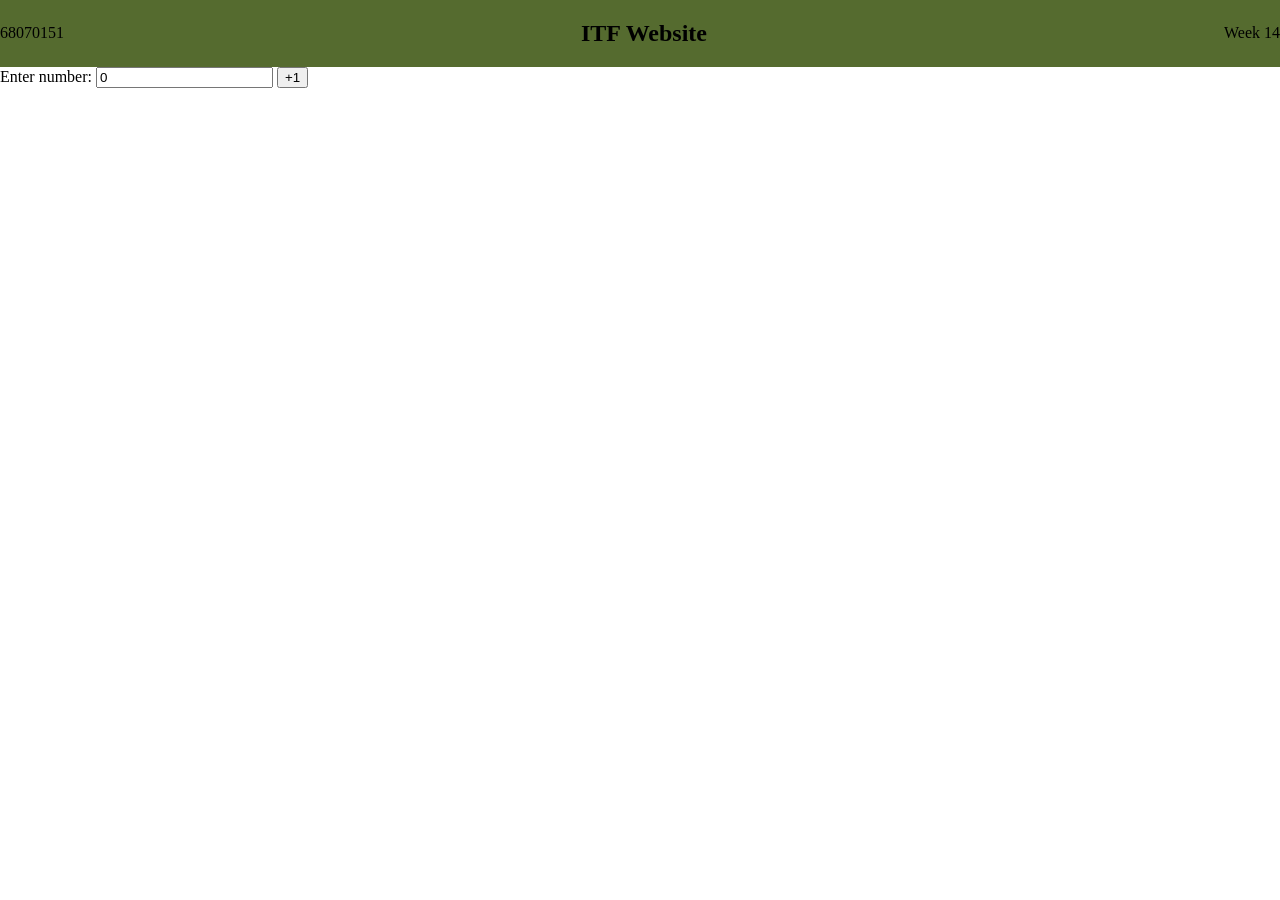
==== index.html @ 59c23ffa "good" ====
<!DOCTYPE html>
<html lang="en">
<head>
    <meta charset="UTF-8">
    <meta name="viewport" content="width=device-width, initial-scale=1.0">
    <title>Document</title>
    <link rel="stylesheet" href="styles.css">
</head>
<body>
    <nav>
        <p>68070151</p>
        <h2>ITF Website</h2>
        <p>Week 14</p>
    </nav>
    <div>
        Enter number: <input type="number" id="myinput" value="0">
        <button onclick="add()">+1</button>
    </div>
    <script src="script.js"></script>
</body>
</html>
---- styles.css ----
nav {
    background-color: darkolivegreen;
    display: flex;
    justify-content: space-between;
    align-items: center;
}

body {
    margin: 0;
}
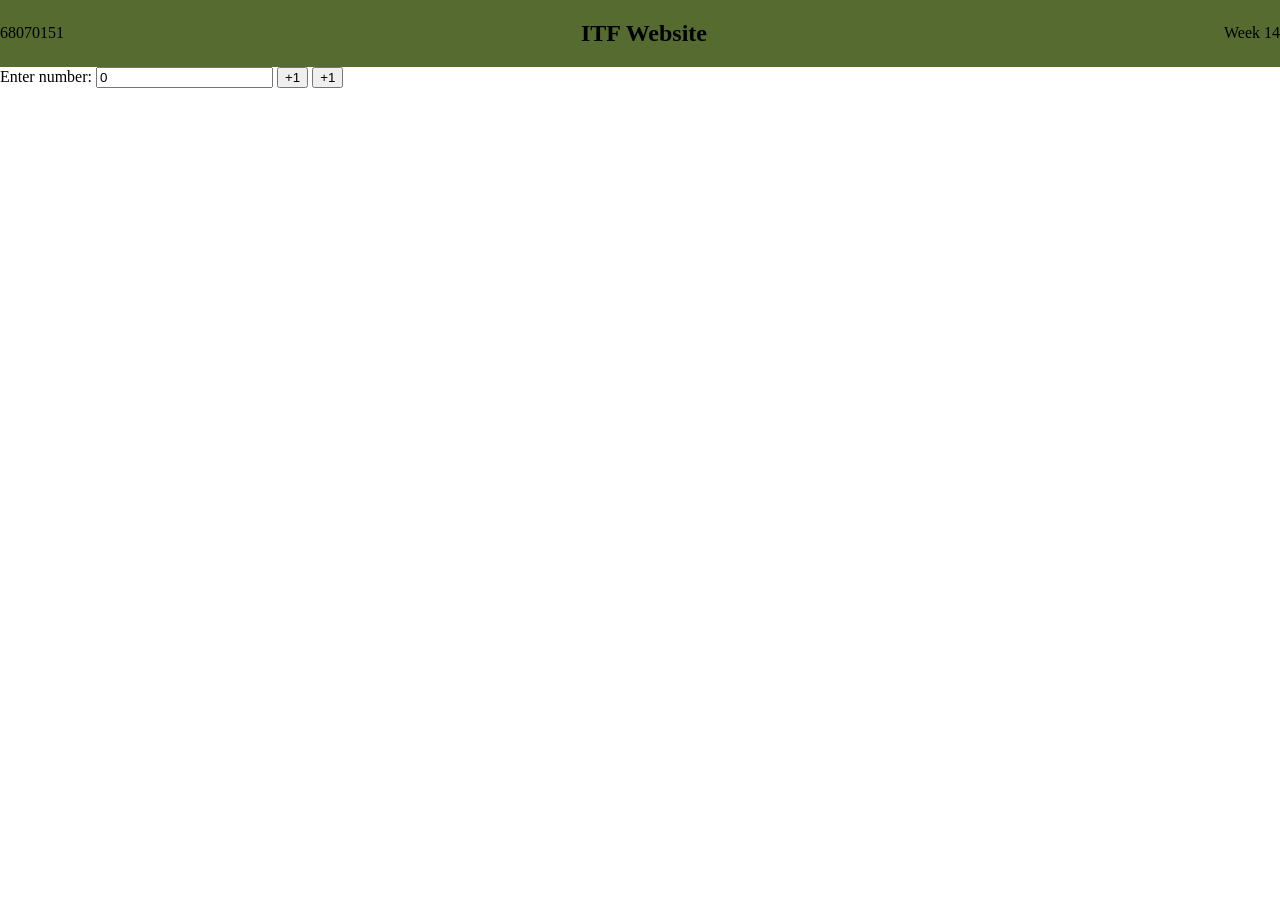
==== commit dc217704: "Update index.html" ====
--- a/index.html
+++ b/index.html
@@ -15,6 +15,7 @@
     <div>
         Enter number: <input type="number" id="myinput" value="0">
         <button onclick="add()">+1</button>
+        <button onclick="add()">+1</button>
     </div>
     <script src="script.js"></script>
 </body>
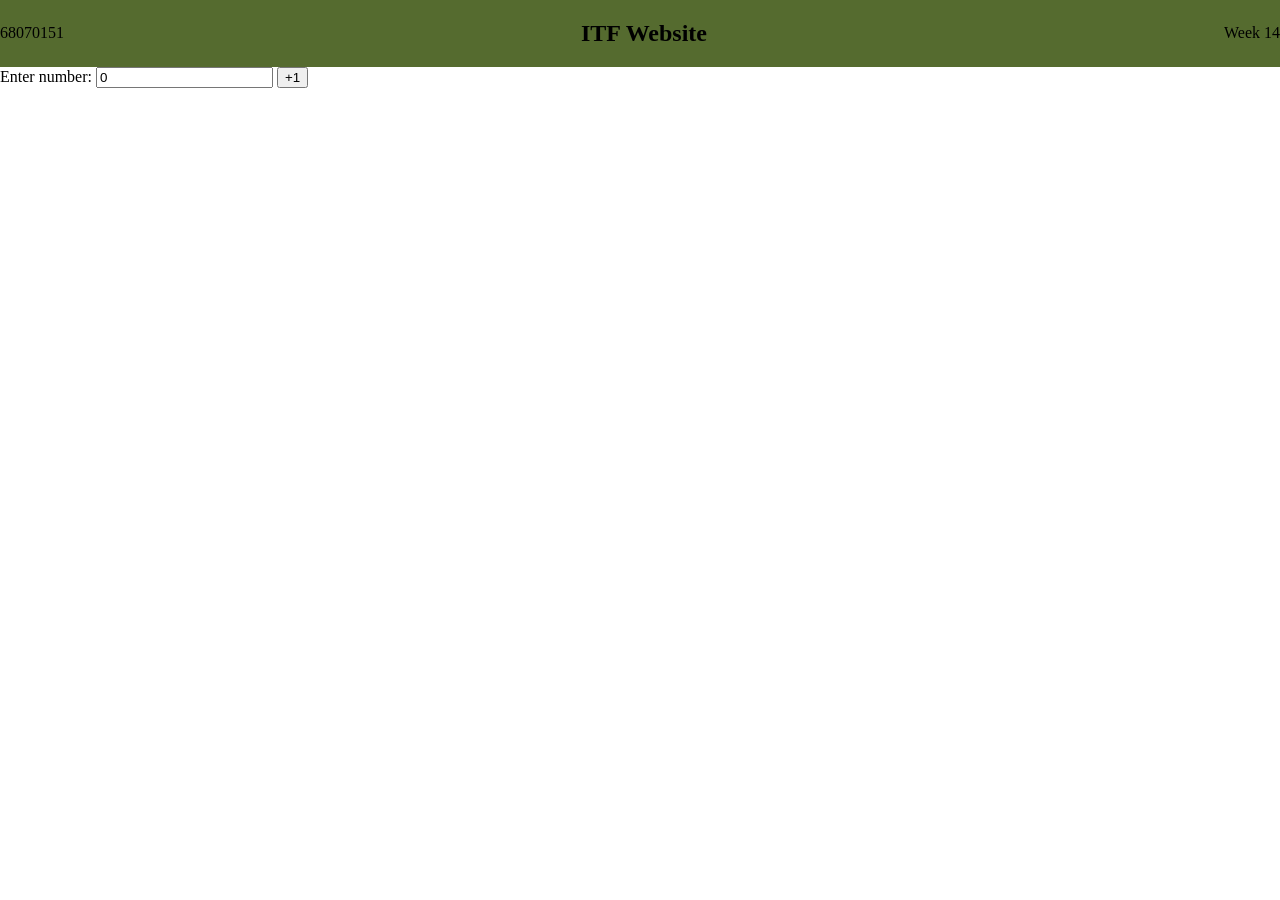
==== commit c68c1acc: "update" ====
--- a/index.html
+++ b/index.html
@@ -15,7 +15,6 @@
     <div>
         Enter number: <input type="number" id="myinput" value="0">
         <button onclick="add()">+1</button>
-        <button onclick="add()">+1</button>
     </div>
     <script src="script.js"></script>
 </body>
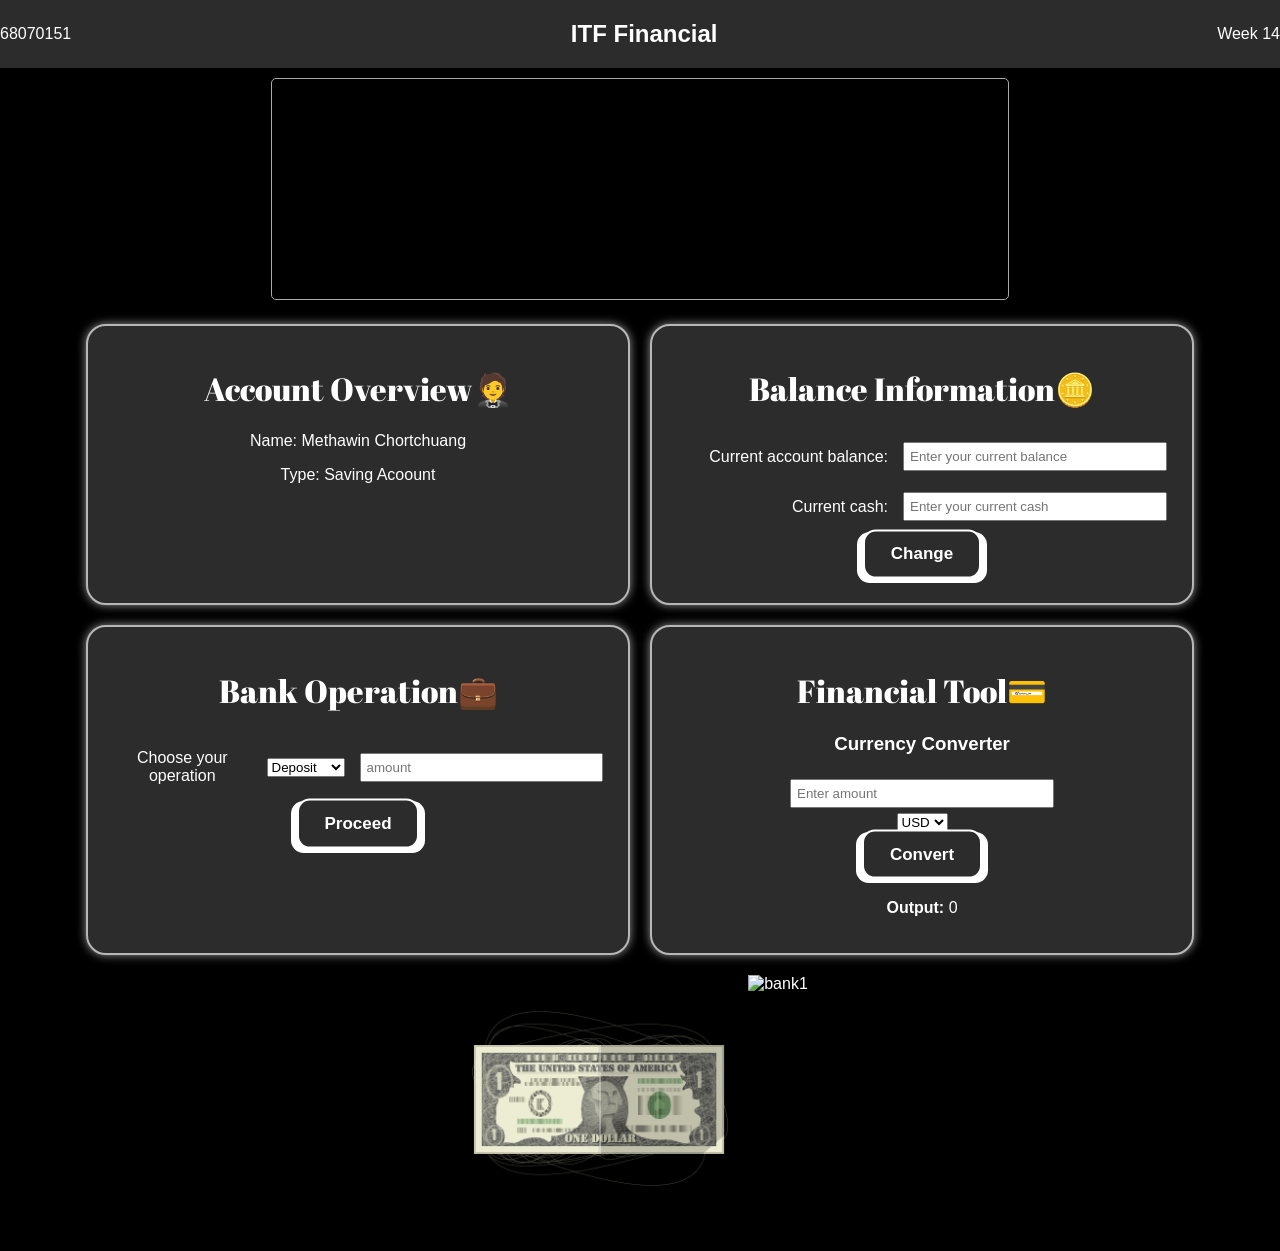
==== commit 52e708cb: "rename" ====
--- a/index.html
+++ b/index.html
@@ -4,17 +4,72 @@
     <meta charset="UTF-8">
     <meta name="viewport" content="width=device-width, initial-scale=1.0">
     <title>Document</title>
-    <link rel="stylesheet" href="styles.css">
+    <link rel="stylesheet" href="style.css">
+    <link rel="preconnect" href="https://fonts.googleapis.com">
+    <link rel="preconnect" href="https://fonts.gstatic.com" crossorigin>
+    <link href="https://fonts.googleapis.com/css2?family=Abril+Fatface&display=swap" rel="stylesheet">
 </head>
 <body>
     <nav>
         <p>68070151</p>
-        <h2>ITF Website</h2>
+        <h2>ITF Financial</h2>
         <p>Week 14</p>
     </nav>
-    <div>
-        Enter number: <input type="number" id="myinput" value="0">
-        <button onclick="add()">+1</button>
+    <textarea id="log" rows="6" cols="40" readonly></textarea>
+
+    <div class="container">
+        <div class="box">
+            <h1 class="abril">Account Overview🤵</h1>
+            <p>Name: Methawin Chortchuang</p>
+            <p>Type: Saving Acoount</p>
+        </div>
+        <div class="box">
+            <h1 class="abril">Balance Information🪙</h1>
+            <div class="row">
+                <p>Current account balance:</p>
+                <input placeholder="Enter your current balance" type="number" id="current_balance">
+            </div>
+            <div class="row">
+                <p>Current cash:</p>
+                <input placeholder="Enter your current cash" type="number" id="current_cash">
+            </div>
+        <button onclick="changecurrent()">
+            <span class="button_top"> Change </span>
+        </button>
+        </div>
+    </div>
+    <div class="container">
+        <div class="box">
+            <h1 class="abril">Bank Operation💼</h1>
+            <div class="row">
+                <p>Choose your operation</p>
+                <select id="operation">
+                    <option value="deposit">Deposit</option>
+                    <option value="withdraw">Withdraw</option>
+                </select>
+                <input type="number" placeholder="amount" id="amount">
+            </div>
+            <button onclick="proceed()">
+                <span class="button_top"> Proceed </span>
+            </button>
+        </div>
+        <div class="box">
+            <h1 class="abril">Financial Tool💳</h1>
+            <h3>Currency Converter</h3>
+            <input type="number" id="inputAmount" placeholder="Enter amount"><br>
+            <select id="inputCurrency">
+                <option value="USD">USD</option>
+                <option value="THB">THB</option>
+            </select><br>
+            <button onclick="convertCurrency()">
+                <span class="button_top"> Convert </span>
+            </button>
+            <p><strong>Output:</strong> <span id="output">0</span></p>
+        </div>
+    </div>
+    <div class="container">
+        <img src="banknote.png" alt="bank">
+        <img src="https://t4.ftcdn.net/jpg/00/61/06/27/240_F_61062796_NF87GPnWV0fQ2LhoYNlyjev0PocRwZj9.jpg" alt="bank1">
     </div>
     <script src="script.js"></script>
 </body>
--- a/style.css
+++ b/style.css
@@ -0,0 +1,103 @@
+body {
+    color: white;
+    font-family: Arial, sans-serif;
+    text-align: center;
+    margin: 0px; 
+    background-color: black;
+}
+
+#log { 
+    border: 1px solid #aaa; 
+    border-radius: 5px;
+    width: 56%;
+    height: 200px; 
+    margin-top: 10px;
+    overflow-y: auto;
+    text-align: left;
+    padding: 10px;
+    white-space: pre-line;
+    resize: none;
+    background-color: black;
+    color: greenyellow;
+    font-size: xx-large;
+}
+
+nav {
+    background-color: rgb(44, 44, 44);
+    display: flex;
+    justify-content: space-between;
+    align-items: center;
+}
+
+.box {
+    border: 2px solid #b7b7b7;
+    border-radius: 20px;
+    padding: 20px;
+    width: 500px;
+    text-align: center;
+    box-shadow: 0 0 10px #949494;
+    background-color: rgb(44, 44, 44);
+}
+
+input { 
+    margin: 5px;
+    padding: 5px;
+    width: 50%;
+}
+
+.container {
+    display: flex;         /* enable horizontal layout */
+    justify-content: center; /* center the boxes horizontally */
+    gap: 20px;             /* space between boxes */
+    margin: 20px;
+}
+
+.row {
+  display: flex;
+  align-items: center;
+  justify-content: flex-end;
+  gap: 10px;           /* space between text and input */
+}
+
+.abril {
+  font-family: "Abril Fatface", serif;
+  font-weight: 400;
+  font-style: normal;
+}
+
+/* From Uiverse.io by Voxybuns */ 
+button {
+  /* Variables */
+  --button_radius: 0.75em;
+  --button_color: rgb(44, 44, 44);
+  --button_outline_color: #ffffff;
+  font-size: 17px;
+  font-weight: bold;
+  border: none;
+  cursor: pointer;
+  border-radius: var(--button_radius);
+  background: var(--button_outline_color);
+}
+
+.button_top {
+  display: block;
+  box-sizing: border-box;
+  border: 2px solid var(--button_outline_color);
+  border-radius: var(--button_radius);
+  padding: 0.75em 1.5em;
+  background: var(--button_color);
+  color: var(--button_outline_color);
+  transform: translateY(-0.2em);
+  transition: transform 0.1s ease;
+}
+
+button:hover .button_top {
+  /* Pull the button upwards when hovered */
+  transform: translateY(-0.33em);
+}
+
+button:active .button_top {
+  /* Push the button downwards when pressed */
+  transform: translateY(0);
+}
+
